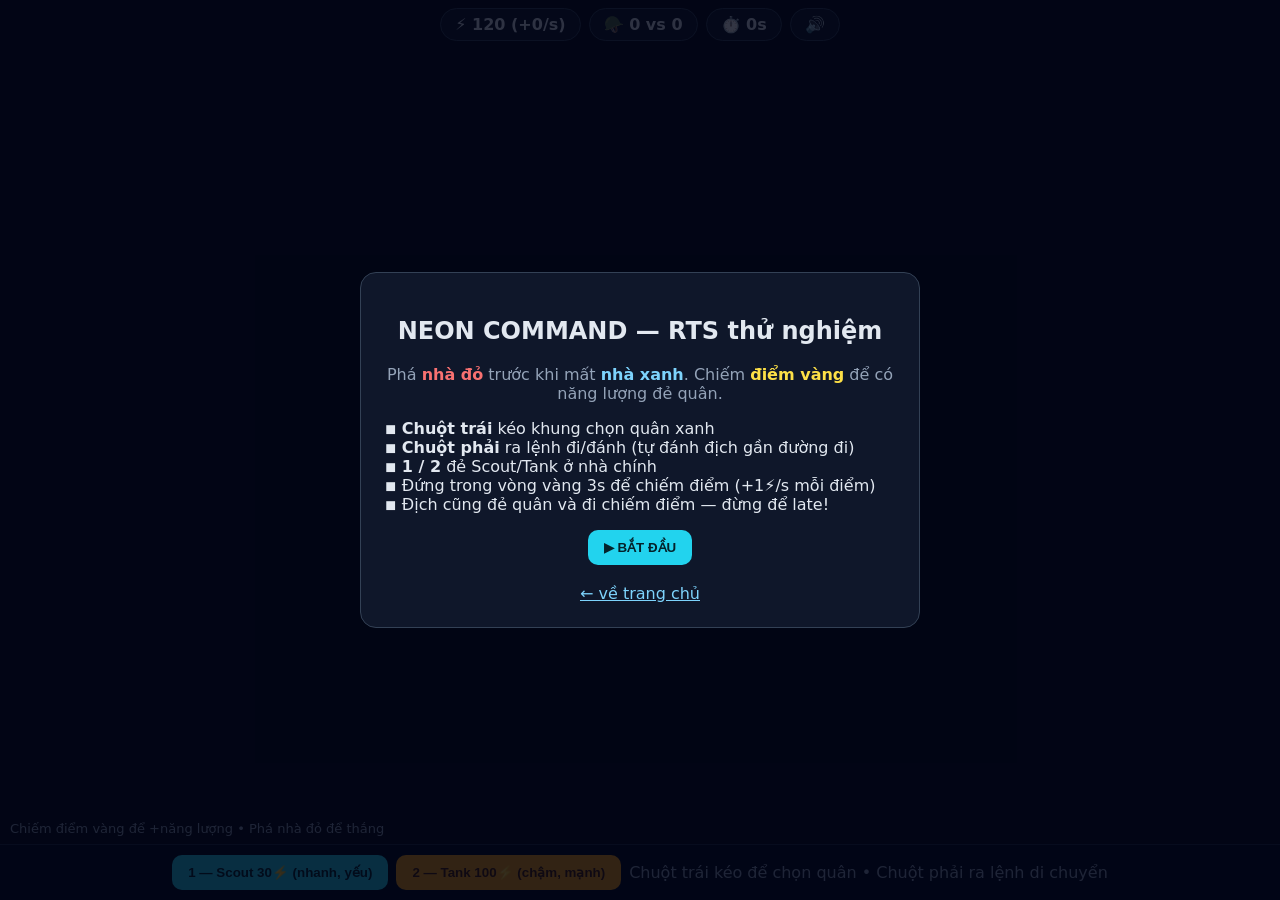
==== rts/index.html @ 44805024 "Add RTS MVP: Neon Command" ====
<!DOCTYPE html>
<html lang="vi">
<head>
<meta charset="UTF-8" />
<meta name="viewport" content="width=device-width, initial-scale=1.0" />
<title>NEON COMMAND — RTS MVP</title>
<style>
  *{box-sizing:border-box} body{margin:0;background:#04060d;color:#e2e8f0;font-family:system-ui,sans-serif;overflow:hidden}
  #game{display:block;width:100vw;height:100vh}
  .hud{position:fixed;top:0;left:0;right:0;display:flex;gap:8px;justify-content:center;padding:8px;pointer-events:none;font-weight:700;flex-wrap:wrap}
  .pill{background:rgba(15,23,42,.88);border:1px solid #334155;border-radius:999px;padding:6px 14px}
  .bar{position:fixed;left:0;right:0;bottom:0;display:flex;gap:8px;justify-content:center;align-items:center;padding:10px;background:rgba(2,6,23,.85);border-top:1px solid #1e293b;flex-wrap:wrap}
  button{padding:10px 16px;border:0;border-radius:10px;font-weight:800;cursor:pointer}
  .b1{background:#22d3ee;color:#04222a} .b2{background:#f59e0b;color:#451a03} .b1:disabled,.b2:disabled{opacity:.4;cursor:not-allowed}
  .overlay{position:fixed;inset:0;display:flex;align-items:center;justify-content:center;background:rgba(2,6,23,.8);padding:20px;text-align:center}
  .hidden{display:none!important} .panel{max-width:560px;background:#0f172a;border:1px solid #334155;border-radius:16px;padding:24px}
  kbd{background:#1e293b;border:1px solid #475569;border-radius:6px;padding:2px 8px}
  a{color:#7dd3fc}
  #hint{position:fixed;left:10px;bottom:64px;font-size:13px;color:#94a3b8;pointer-events:none}
</style>
</head>
<body>
<canvas id="game"></canvas>
<div class="hud">
  <div class="pill">⚡ <span id="energy">120</span> (+<span id="rate">0</span>/s)</div>
  <div class="pill">🪖 <span id="ucount">0</span> vs <span id="ecount">0</span></div>
  <div class="pill">⏱️ <span id="time">0</span>s</div>
  <div class="pill" id="mute" style="pointer-events:auto;cursor:pointer">🔊</div>
</div>
<div class="bar">
  <button class="b1" id="buildScout">1 — Scout 30⚡ (nhanh, yếu)</button>
  <button class="b2" id="buildTank">2 — Tank 100⚡ (chậm, mạnh)</button>
  <span id="sel" style="color:#94a3b8">Chuột trái kéo để chọn quân • Chuột phải ra lệnh di chuyển</span>
</div>
<div id="hint">Chiếm điểm vàng để +năng lượng • Phá nhà đỏ để thắng</div>

<div id="start" class="overlay">
  <div class="panel">
    <h2>NEON COMMAND — RTS thử nghiệm</h2>
    <p style="color:#94a3b8">Phá <b style="color:#f87171">nhà đỏ</b> trước khi mất <b style="color:#7dd3fc">nhà xanh</b>. Chiếm <b style="color:#fde047">điểm vàng</b> để có năng lượng đẻ quân.</p>
    <p style="text-align:left">◾ <b>Chuột trái</b> kéo khung chọn quân xanh<br>◾ <b>Chuột phải</b> ra lệnh đi/đánh (tự đánh địch gần đường đi)<br>◾ <b>1 / 2</b> đẻ Scout/Tank ở nhà chính<br>◾ Đứng trong vòng vàng 3s để chiếm điểm (+1⚡/s mỗi điểm)<br>◾ Địch cũng đẻ quân và đi chiếm điểm — đừng để late!</p>
    <button class="b1" id="play">▶ BẮT ĐẦU</button><br><br>
    <a href="../index.html">← về trang chủ</a>
  </div>
</div>
<div id="over" class="overlay hidden">
  <div class="panel">
    <h2 id="result">THẮNG!</h2>
    <p id="stats"></p>
    <button class="b1" id="retry">↻ CHƠI LẠI (R)</button><br><br>
    <a href="../index.html">← về trang chủ</a>
  </div>
</div>

<script>
const cv=document.getElementById('game'), ctx=cv.getContext('2d');
const WORLD={w:1600,h:900};
let scale=1,ox=0,oy=0;
function resize(){ cv.width=innerWidth; cv.height=innerHeight;
  scale=Math.min(cv.width/WORLD.w, cv.height/WORLD.h);
  ox=(cv.width-WORLD.w*scale)/2; oy=(cv.height-WORLD.h*scale)/2;
}
addEventListener('resize',resize); resize();
const W2S=(x,y)=>({x:ox+x*scale,y:oy+y*scale});
const S2W=(x,y)=>({x:(x-ox)/scale,y:(y-oy)/scale});

const $=id=>document.getElementById(id);
let muted=localStorage.getItem('neon-muted')==='1';
function beep(f=440,d=.07,t='square',v=.04){ if(muted)return; try{
  const a=beep.ac||(beep.ac=new (window.AudioContext||window.webkitAudioContext)());
  const o=a.createOscillator(),g=a.createGain(); o.type=t;o.frequency.value=f;g.gain.value=v;
  o.connect(g);g.connect(a.destination);o.start();o.stop(a.currentTime+d);}catch(e){} }
function updMute(){ $('mute').textContent=muted?'🔇':'🔊'; } updMute();
$('mute').onclick=e=>{e.stopPropagation();muted=!muted;localStorage.setItem('neon-muted',muted?'1':'0');updMute();};

const COST={scout:30,tank:100};
let units,nodes,parts,running,energy,enemyEnergy,elapsed,t0,selected,drag,aiT,nextId,over;

function reset(){
  units=[];parts=[];selected=new Set();drag=null;aiT=4;nextId=1;over=false;
  energy=120;enemyEnergy=60;elapsed=0;t0=performance.now();running=true;
  nodes=[{x:800,y:200,r:42,owner:0,p:0},{x:800,y:450,r:48,owner:0,p:0},{x:800,y:700,r:42,owner:0,p:0}];
  units.push(mkUnit(1,'scout',180,420),mkUnit(1,'scout',180,480));
  units.push(mkUnit(-1,'scout',1420,420),mkUnit(-1,'scout',1420,480));
  $('start').classList.add('hidden');$('over').classList.add('hidden');
}
function mkUnit(side,type,x,y){
  const base=type==='scout'?{hp:40,atk:5,range:130,speed:170,cd:0.7}:{hp:150,atk:22,range:110,speed:85,cd:1.2};
  return {id:nextId++,side,type,x,y,tx:x,ty:y,...base,max:base.hp,cdT:0};
}
function basePos(side){ return side===1?{x:120,y:450}:{x:1480,y:450}; }
function baseHP(side){ return side===1?state.pHP:state.eHP; }
let state={pHP:600,eHP:600};

function build(side,type){
  const c=COST[type];
  if(side===1){ if(energy<c)return false; energy-=c; }
  else { if(enemyEnergy<c)return false; enemyEnergy-=c; }
  const b=basePos(side);
  const u=mkUnit(side,type,b.x+(side===1?60:-60),b.y+(Math.random()-0.5)*120);
  u.tx=b.x+(side===1?220:-220); u.ty=b.y+(Math.random()-0.5)*200;
  units.push(u); beep(side===1?660:220,.08); return true;
}

function nearestEnemy(u){
  let best=null,bd=1e9;
  for(const v of units){ if(v.side===u.side||v.hp<=0)continue;
    const d=Math.hypot(v.x-u.x,v.y-u.y); if(d<bd){bd=d;best=v;} }
  // nhà địch cũng là mục tiêu
  const b=basePos(-u.side);
  const bhp=-u.side===1?state.pHP:state.eHP;
  // Thực ra check nhà theo side: nếu u.side=1 thì nhà địch là eHP ở (1480,450)
  const eb=u.side===1?{x:1480,y:450,hp:state.eHP}:{x:120,y:450,hp:state.pHP};
  const de=Math.hypot(eb.x-u.x,eb.y-u.y);
  if(de<bd && eb.hp>0){bd=de;best={isBase:true,side:-u.side,x:eb.x,y:eb.y,hp:eb.hp};}
  return {e:best,d:bd};
}

function damageBase(side,atk){
  if(side===1)state.pHP-=atk; else state.eHP-=atk;
  if(state.pHP<=0||state.eHP<=0) end(state.eHP<=0);
}
function end(win){
  if(over)return; over=true; running=false;
  $('result').textContent=win?'🏆 THẮNG! Phá được nhà đỏ':'💀 THUA — mất nhà xanh';
  $('result').style.color=win?'#4ade80':'#f87171';
  $('stats').textContent=`Sống ${elapsed.toFixed(0)}s — quân bạn ${units.filter(u=>u.side===1).length}, địch ${units.filter(u=>u.side===-1).length}. Bấm R chơi lại.`;
  $('over').classList.remove('hidden'); beep(win?880:150,.4,'sawtooth',.07);
}

let last=performance.now();
function loop(now){
  requestAnimationFrame(loop);
  if(!running)return;
  let dt=Math.min(.05,(now-last)/1000); last=now;
  elapsed=(now-t0)/1000;

  // thu nhập
  let inc=0,einc=0.5;
  for(const n of nodes){ if(n.owner===1)inc+=1; if(n.owner===-1)einc+=1; }
  energy+=inc*dt; enemyEnergy+=einc*dt;

  // chiếm điểm: chỉ 1 phe trong vòng mới tiến triển
  for(const n of nodes){
    let c1=0,cm1=0;
    for(const u of units){ if(u.hp<=0)continue; if(Math.hypot(u.x-n.x,u.y-n.y)<n.r){ u.side===1?c1++:cm1++; } }
    if(c1>0&&cm1===0){ if(n.owner!==1){n.p+=dt/3; if(n.p>=1){n.owner=1;n.p=0;beep(880,.12);} } }
    else if(cm1>0&&c1===0){ if(n.owner!==-1){n.p+=dt/3; if(n.p>=1){n.owner=-1;n.p=0;beep(220,.12);} } }
    else n.p=Math.max(0,n.p-dt/3);
  }

  // AI địch
  aiT-=dt;
  if(aiT<=0){
    aiT=Math.max(3.5,7-elapsed/60);
    const wantTank=elapsed>50&&enemyEnergy>=COST.tank&&Math.random()<0.5;
    const type=wantTank?'tank':'scout';
    if(build(-1,type)){
      const u=units[units.length-1];
      // đi chiếm điểm chưa có hoặc đánh nhà bạn
      let tgt=nodes.find(n=>n.owner!== -1);
      if(!tgt||Math.random()<0.4){ u.tx=120+Math.random()*200; u.ty=300+Math.random()*300; }
      else { u.tx=tgt.x; u.ty=tgt.y; }
    }
  }

  // combat + di chuyển
  for(const u of units){
    if(u.hp<=0)continue;
    u.cdT-=dt;
    const {e,d}=nearestEnemy(u);
    if(e&&d<u.range){
      if(u.cdT<=0){
        u.cdT=u.cd;
        if(e.isBase)damageBase(e.side,u.atk);
        else { e.hp-=u.atk; parts.push({x:e.x,y:e.y,life:.2,c:e.side===1?'#7dd3fc':'#f87171'}); if(e.hp<=0)beep(180,.06); }
        parts.push({x:(u.x+e.x)/2,y:(u.y+e.y)/2,life:.12,c:'#fde047'});
      }
    } else {
      // attack-move: đi tới đích, gặp địch trên đường (aggro 240) thì đuổi
      let mx=u.tx,my=u.ty;
      if(e&&d<240){ mx=e.x; my=e.y; }
      const dx=mx-u.x,dy=my-u.y,dd=Math.hypot(dx,dy);
      if(dd>6){ u.x+=dx/dd*u.speed*dt; u.y+=dy/dd*u.speed*dt; }
    }
    u.x=Math.max(10,Math.min(WORLD.w-10,u.x)); u.y=Math.max(10,Math.min(WORLD.h-10,u.y));
  }
  // tách chồng lấn
  for(let i=0;i<units.length;i++)for(let j=i+1;j<units.length;j++){
    const a=units[i],b=units[j]; if(a.hp<=0||b.hp<=0)continue;
    const dx=b.x-a.x,dy=b.y-a.y,d=Math.hypot(dx,dy);
    if(d>0&&d<22){ const p=(22-d)/2/d; a.x-=dx*p;a.y-=dy*p;b.x+=dx*p;b.y+=dy*p; }
  }
  units=units.filter(u=>u.hp>0);
  for(let i=parts.length-1;i>=0;i--){parts[i].life-=dt;if(parts[i].life<=0)parts.splice(i,1);}

  draw(now);
  $('energy').textContent=Math.floor(energy);
  $('rate').textContent=inc;
  $('ucount').textContent=units.filter(u=>u.side===1).length;
  $('ecount').textContent=units.filter(u=>u.side===-1).length;
  $('time').textContent=Math.floor(elapsed);
  $('buildScout').disabled=energy<COST.scout;
  $('buildTank').disabled=energy<COST.tank;
}

function draw(now){
  ctx.fillStyle='#04060d';ctx.fillRect(0,0,cv.width,cv.height);
  ctx.save();ctx.translate(ox,oy);ctx.scale(scale,scale);
  // nền + lưới
  ctx.fillStyle='#0a0f1e';ctx.fillRect(0,0,WORLD.w,WORLD.h);
  ctx.strokeStyle='#111a30';for(let x=0;x<=WORLD.w;x+=80){ctx.beginPath();ctx.moveTo(x,0);ctx.lineTo(x,WORLD.h);ctx.stroke();}
  for(let y=0;y<=WORLD.h;y+=80){ctx.beginPath();ctx.moveTo(0,y);ctx.lineTo(WORLD.w,y);ctx.stroke();}
  // đường giữa
  ctx.strokeStyle='#1e293b';ctx.setLineDash([10,10]);ctx.beginPath();ctx.moveTo(800,0);ctx.lineTo(800,900);ctx.stroke();ctx.setLineDash([]);
  // nodes
  for(const n of nodes){
    ctx.fillStyle=n.owner===1?'#1d4ed8':n.owner===-1?'#991b1b':'#3f3f46';
    ctx.beginPath();ctx.arc(n.x,n.y,n.r,0,7);ctx.fill();
    ctx.strokeStyle=n.owner===1?'#7dd3fc':n.owner===-1?'#f87171':'#fde047';ctx.lineWidth=3;
    ctx.beginPath();ctx.arc(n.x,n.y,n.r,0,7);ctx.stroke();
    if(n.p>0){ctx.strokeStyle='#fff';ctx.beginPath();ctx.arc(n.x,n.y,n.r+6,-1.57,-1.57+n.p*6.28);ctx.stroke();}
    ctx.fillStyle='#fff';ctx.font='bold 13px system-ui';ctx.textAlign='center';ctx.fillText(n.owner===1?'+1 BẠN':n.owner===-1?'+1 ĐỊCH':'+1 VÀNG',n.x,n.y+4);
  }
  // nhà
  drawBase(120,450,state.pHP,600,'#2563eb','NHÀ BẠN');
  drawBase(1480,450,state.eHP,600,'#dc2626','NHÀ ĐỊCH');
  // quân
  for(const u of units){
    const c=u.side===1?'#38bdf8':'#f87171';
    ctx.shadowBlur=10;ctx.shadowColor=c;ctx.fillStyle=c;
    if(u.type==='scout'){ctx.beginPath();ctx.arc(u.x,u.y,9,0,7);ctx.fill();}
    else{ctx.fillRect(u.x-11,u.y-11,22,22);}
    ctx.shadowBlur=0;
    if(selected.has(u.id)){ctx.strokeStyle='#fff';ctx.lineWidth=2;ctx.beginPath();ctx.arc(u.x,u.y,14,0,7);ctx.stroke();}
    // máu
    ctx.fillStyle='#000';ctx.fillRect(u.x-12,u.y-18,24,4);
    ctx.fillStyle=u.side===1?'#4ade80':'#ef4444';ctx.fillRect(u.x-12,u.y-18,24*Math.max(0,u.hp/u.max),4);
  }
  // đạn
  for(const p of parts){ctx.globalAlpha=Math.min(1,p.life*5);ctx.fillStyle=p.c;ctx.fillRect(p.x-3,p.y-3,6,6);}
  ctx.globalAlpha=1;
  // khung kéo
  if(drag){const a=S2W(drag.x0,drag.y0),b=S2W(drag.x1,drag.y1);
    ctx.strokeStyle='#fff';ctx.setLineDash([6,4]);ctx.strokeRect(Math.min(a.x,b.x),Math.min(a.y,b.y),Math.abs(b.x-a.x),Math.abs(b.y-a.y));ctx.setLineDash([]);}
  ctx.restore();
}
function drawBase(x,y,hp,max,color,label){
  ctx.fillStyle='#0f172a';ctx.fillRect(x-50,y-60,100,120);
  ctx.strokeStyle=color;ctx.lineWidth=3;ctx.strokeRect(x-50,y-60,100,120);
  ctx.fillStyle=color;ctx.font='bold 14px system-ui';ctx.textAlign='center';ctx.fillText(label,x,y-68);
  ctx.fillStyle='#000';ctx.fillRect(x-50,y+66,100,8);
  ctx.fillStyle=color;ctx.fillRect(x-50,y+66,100*Math.max(0,hp/max),8);
}

// input
cv.addEventListener('contextmenu',e=>e.preventDefault());
cv.addEventListener('mousedown',e=>{
  if(!running)return; const w=S2W(e.clientX,e.clientY);
  if(e.button===0){drag={x0:e.clientX,y0:e.clientY,x1:e.clientX,y1:e.clientY};}
  else if(e.button===2){ for(const u of units)if(selected.has(u.id)){u.tx=Math.max(10,Math.min(WORLD.w-10,w.x));u.ty=Math.max(10,Math.min(WORLD.h-10,w.y));} beep(520,.05); }
});
cv.addEventListener('mousemove',e=>{ if(drag){drag.x1=e.clientX;drag.y1=e.clientY;} });
cv.addEventListener('mouseup',e=>{
  if(e.button!==0||!drag)return;
  const a=S2W(Math.min(drag.x0,drag.x1),Math.min(drag.y0,drag.y1));
  const b=S2W(Math.max(drag.x0,drag.x1),Math.max(drag.y0,drag.y1));
  const small=Math.abs(b.x-a.x)<10&&Math.abs(b.y-a.y)<10;
  selected.clear();
  for(const u of units){ if(u.side!==1||u.hp<=0)continue;
    if(small){ if(Math.hypot(u.x-a.x,u.y-a.y)<20)selected.add(u.id); }
    else if(u.x>=a.x&&u.x<=b.x&&u.y>=a.y&&u.y<=b.y)selected.add(u.id);
  }
  $('sel').textContent=`Đã chọn ${selected.size} quân — chuột phải để ra lệnh`;
  drag=null;
});
addEventListener('keydown',e=>{
  const k=e.key.toLowerCase();
  if(k==='1')build(1,'scout'); if(k==='2')build(1,'tank');
  if(k==='m'){$('mute').click();}
  if(k==='r'&&over){state={pHP:600,eHP:600};reset();last=performance.now();requestAnimationFrame(loop);}
});
$('buildScout').onclick=()=>build(1,'scout');
$('buildTank').onclick=()=>build(1,'tank');
$('play').onclick=()=>{state={pHP:600,eHP:600};reset();last=performance.now();requestAnimationFrame(loop);beep(660,.1);};
$('retry').onclick=()=>{state={pHP:600,eHP:600};reset();last=performance.now();requestAnimationFrame(loop);};
requestAnimationFrame(loop);
</script>
</body>
</html>
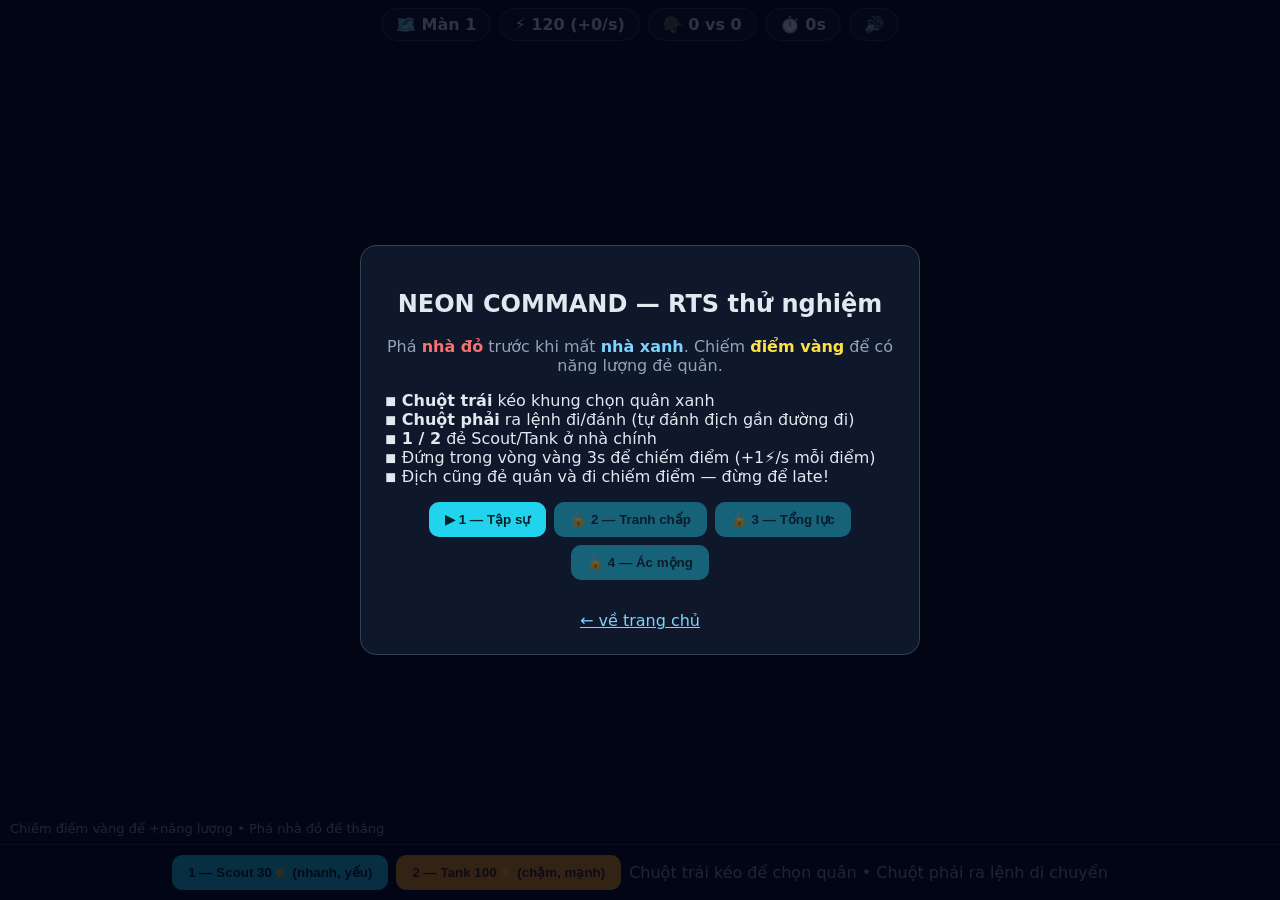
==== commit 5e7afd5a: "RTS 4 levels with unlock progression" ====
--- a/rts/index.html
+++ b/rts/index.html
@@ -22,6 +22,7 @@
 <body>
 <canvas id="game"></canvas>
 <div class="hud">
+  <div class="pill">🗺️ Màn <span id="level">1</span></div>
   <div class="pill">⚡ <span id="energy">120</span> (+<span id="rate">0</span>/s)</div>
   <div class="pill">🪖 <span id="ucount">0</span> vs <span id="ecount">0</span></div>
   <div class="pill">⏱️ <span id="time">0</span>s</div>
@@ -39,7 +40,8 @@
     <h2>NEON COMMAND — RTS thử nghiệm</h2>
     <p style="color:#94a3b8">Phá <b style="color:#f87171">nhà đỏ</b> trước khi mất <b style="color:#7dd3fc">nhà xanh</b>. Chiếm <b style="color:#fde047">điểm vàng</b> để có năng lượng đẻ quân.</p>
     <p style="text-align:left">◾ <b>Chuột trái</b> kéo khung chọn quân xanh<br>◾ <b>Chuột phải</b> ra lệnh đi/đánh (tự đánh địch gần đường đi)<br>◾ <b>1 / 2</b> đẻ Scout/Tank ở nhà chính<br>◾ Đứng trong vòng vàng 3s để chiếm điểm (+1⚡/s mỗi điểm)<br>◾ Địch cũng đẻ quân và đi chiếm điểm — đừng để late!</p>
-    <button class="b1" id="play">▶ BẮT ĐẦU</button><br><br>
+    <div id="levels" style="display:flex;gap:8px;justify-content:center;flex-wrap:wrap;margin:12px 0"></div>
+    <br>
     <a href="../index.html">← về trang chủ</a>
   </div>
 </div>
@@ -47,7 +49,9 @@
   <div class="panel">
     <h2 id="result">THẮNG!</h2>
     <p id="stats"></p>
-    <button class="b1" id="retry">↻ CHƠI LẠI (R)</button><br><br>
+    <button class="b1" id="retry">↻ CHƠI LẠI (R)</button>
+    <button class="b2" id="next">MÀN TIẾP ▶</button><br><br>
+    <button class="b1" id="menu" style="background:#334155;color:#fff">🗺️ Chọn màn</button><br><br>
     <a href="../index.html">← về trang chủ</a>
   </div>
 </div>
@@ -74,14 +78,39 @@
 $('mute').onclick=e=>{e.stopPropagation();muted=!muted;localStorage.setItem('neon-muted',muted?'1':'0');updMute();};
 
 const COST={scout:30,tank:100};
+const LEVELS=[
+  {name:'1 — Tập sự', desc:'1 điểm vàng, địch yếu, không tank', energy:150, enemyEnergy:0, pHP:600, eHP:300, aiBase:10, aiMin:6, tankAt:999, enemyTanks:false, nodes:[{x:800,y:450,r:48}]},
+  {name:'2 — Tranh chấp', desc:'3 điểm vàng, địch thường', energy:120, enemyEnergy:60, pHP:600, eHP:600, aiBase:7, aiMin:3.5, tankAt:50, enemyTanks:true, nodes:[{x:800,y:200,r:42},{x:800,y:450,r:48},{x:800,y:700,r:42}]},
+  {name:'3 — Tổng lực', desc:'Địch đông, tank sớm, nhà đỏ 800 máu', energy:120, enemyEnergy:100, pHP:600, eHP:800, aiBase:5.5, aiMin:3, tankAt:30, enemyTanks:true, extraTanks:1, nodes:[{x:800,y:200,r:42},{x:800,y:450,r:48},{x:800,y:700,r:42}]},
+  {name:'4 — Ác mộng', desc:'Nhà đỏ 1000 máu, AI đẻ liên tục', energy:120, enemyEnergy:140, pHP:600, eHP:1000, aiBase:4, aiMin:2.5, tankAt:20, enemyTanks:true, extraTanks:2, nodes:[{x:800,y:200,r:42},{x:800,y:450,r:48},{x:800,y:700,r:42}]},
+];
+let curLevel=0;
+let unlocked=+(localStorage.getItem('neon-cmd-unlock')||1);
 let units,nodes,parts,running,energy,enemyEnergy,elapsed,t0,selected,drag,aiT,nextId,over;
 
+function renderLevels(){
+  const box=$('levels'); box.innerHTML='';
+  LEVELS.forEach((lv,i)=>{
+    const b=document.createElement('button');
+    const open=(i+1)<=unlocked;
+    b.textContent=(open?'▶ ':'🔒 ')+lv.name;
+    b.className='b1'; b.disabled=!open; b.title=lv.desc;
+    b.onclick=()=>{ curLevel=i; state={pHP:lv.pHP,eHP:lv.eHP}; reset(); last=performance.now(); requestAnimationFrame(loop); beep(660,.1); };
+    box.appendChild(b);
+  });
+}
+renderLevels();
+
 function reset(){
+  const lv=LEVELS[curLevel];
   units=[];parts=[];selected=new Set();drag=null;aiT=4;nextId=1;over=false;
-  energy=120;enemyEnergy=60;elapsed=0;t0=performance.now();running=true;
-  nodes=[{x:800,y:200,r:42,owner:0,p:0},{x:800,y:450,r:48,owner:0,p:0},{x:800,y:700,r:42,owner:0,p:0}];
+  energy=lv.energy;enemyEnergy=lv.enemyEnergy;elapsed=0;t0=performance.now();running=true;
+  $('level').textContent=curLevel+1;
+  $('hint').textContent=`Màn ${curLevel+1}: ${lv.desc}`;
+  nodes=lv.nodes.map(n=>({x:n.x,y:n.y,r:n.r,owner:0,p:0}));
   units.push(mkUnit(1,'scout',180,420),mkUnit(1,'scout',180,480));
   units.push(mkUnit(-1,'scout',1420,420),mkUnit(-1,'scout',1420,480));
+  for(let i=0;i<(lv.extraTanks||0);i++) units.push(mkUnit(-1,'tank',1420,300+i*150));
   $('start').classList.add('hidden');$('over').classList.add('hidden');
 }
 function mkUnit(side,type,x,y){
@@ -122,9 +151,14 @@
 }
 function end(win){
   if(over)return; over=true; running=false;
-  $('result').textContent=win?'🏆 THẮNG! Phá được nhà đỏ':'💀 THUA — mất nhà xanh';
+  if(win && curLevel+1 < LEVELS.length && curLevel+2 > unlocked){
+    unlocked=curLevel+2; localStorage.setItem('neon-cmd-unlock',unlocked); renderLevels();
+  }
+  $('result').textContent=win?`🏆 THẮNG MÀN ${curLevel+1}!`:'💀 THUA — mất nhà xanh';
   $('result').style.color=win?'#4ade80':'#f87171';
-  $('stats').textContent=`Sống ${elapsed.toFixed(0)}s — quân bạn ${units.filter(u=>u.side===1).length}, địch ${units.filter(u=>u.side===-1).length}. Bấm R chơi lại.`;
+  const hasNext=win && curLevel+1<LEVELS.length;
+  $('stats').textContent=`Màn ${curLevel+1}: ${LEVELS[curLevel].desc}. Sống ${elapsed.toFixed(0)}s. Bấm R chơi lại${hasNext?' hoặc qua Màn tiếp':''}.`;
+  $('next').style.display=hasNext?'inline-block':'none';
   $('over').classList.remove('hidden'); beep(win?880:150,.4,'sawtooth',.07);
 }
 
@@ -149,11 +183,12 @@
     else n.p=Math.max(0,n.p-dt/3);
   }
 
-  // AI địch
+  // AI địch theo màn
   aiT-=dt;
   if(aiT<=0){
-    aiT=Math.max(3.5,7-elapsed/60);
-    const wantTank=elapsed>50&&enemyEnergy>=COST.tank&&Math.random()<0.5;
+    const lv=LEVELS[curLevel];
+    aiT=Math.max(lv.aiMin,lv.aiBase-elapsed/60);
+    const wantTank=lv.enemyTanks&&elapsed>lv.tankAt&&enemyEnergy>=COST.tank&&Math.random()<0.5;
     const type=wantTank?'tank':'scout';
     if(build(-1,type)){
       const u=units[units.length-1];
@@ -223,8 +258,8 @@
     ctx.fillStyle='#fff';ctx.font='bold 13px system-ui';ctx.textAlign='center';ctx.fillText(n.owner===1?'+1 BẠN':n.owner===-1?'+1 ĐỊCH':'+1 VÀNG',n.x,n.y+4);
   }
   // nhà
-  drawBase(120,450,state.pHP,600,'#2563eb','NHÀ BẠN');
-  drawBase(1480,450,state.eHP,600,'#dc2626','NHÀ ĐỊCH');
+  drawBase(120,450,state.pHP,LEVELS[curLevel].pHP,'#2563eb','NHÀ BẠN');
+  drawBase(1480,450,state.eHP,LEVELS[curLevel].eHP,'#dc2626','NHÀ ĐỊCH');
   // quân
   for(const u of units){
     const c=u.side===1?'#38bdf8':'#f87171';
@@ -278,12 +313,13 @@
   const k=e.key.toLowerCase();
   if(k==='1')build(1,'scout'); if(k==='2')build(1,'tank');
   if(k==='m'){$('mute').click();}
-  if(k==='r'&&over){state={pHP:600,eHP:600};reset();last=performance.now();requestAnimationFrame(loop);}
+  if(k==='r'&&over){state={pHP:LEVELS[curLevel].pHP,eHP:LEVELS[curLevel].eHP};reset();last=performance.now();requestAnimationFrame(loop);}
 });
 $('buildScout').onclick=()=>build(1,'scout');
 $('buildTank').onclick=()=>build(1,'tank');
-$('play').onclick=()=>{state={pHP:600,eHP:600};reset();last=performance.now();requestAnimationFrame(loop);beep(660,.1);};
-$('retry').onclick=()=>{state={pHP:600,eHP:600};reset();last=performance.now();requestAnimationFrame(loop);};
+$('retry').onclick=()=>{state={pHP:LEVELS[curLevel].pHP,eHP:LEVELS[curLevel].eHP};reset();last=performance.now();requestAnimationFrame(loop);};
+$('next').onclick=()=>{ if(curLevel+1<LEVELS.length){curLevel++;state={pHP:LEVELS[curLevel].pHP,eHP:LEVELS[curLevel].eHP};reset();last=performance.now();requestAnimationFrame(loop);} };
+$('menu').onclick=()=>{ running=false; $('over').classList.add('hidden'); $('start').classList.remove('hidden'); renderLevels(); };
 requestAnimationFrame(loop);
 </script>
 </body>
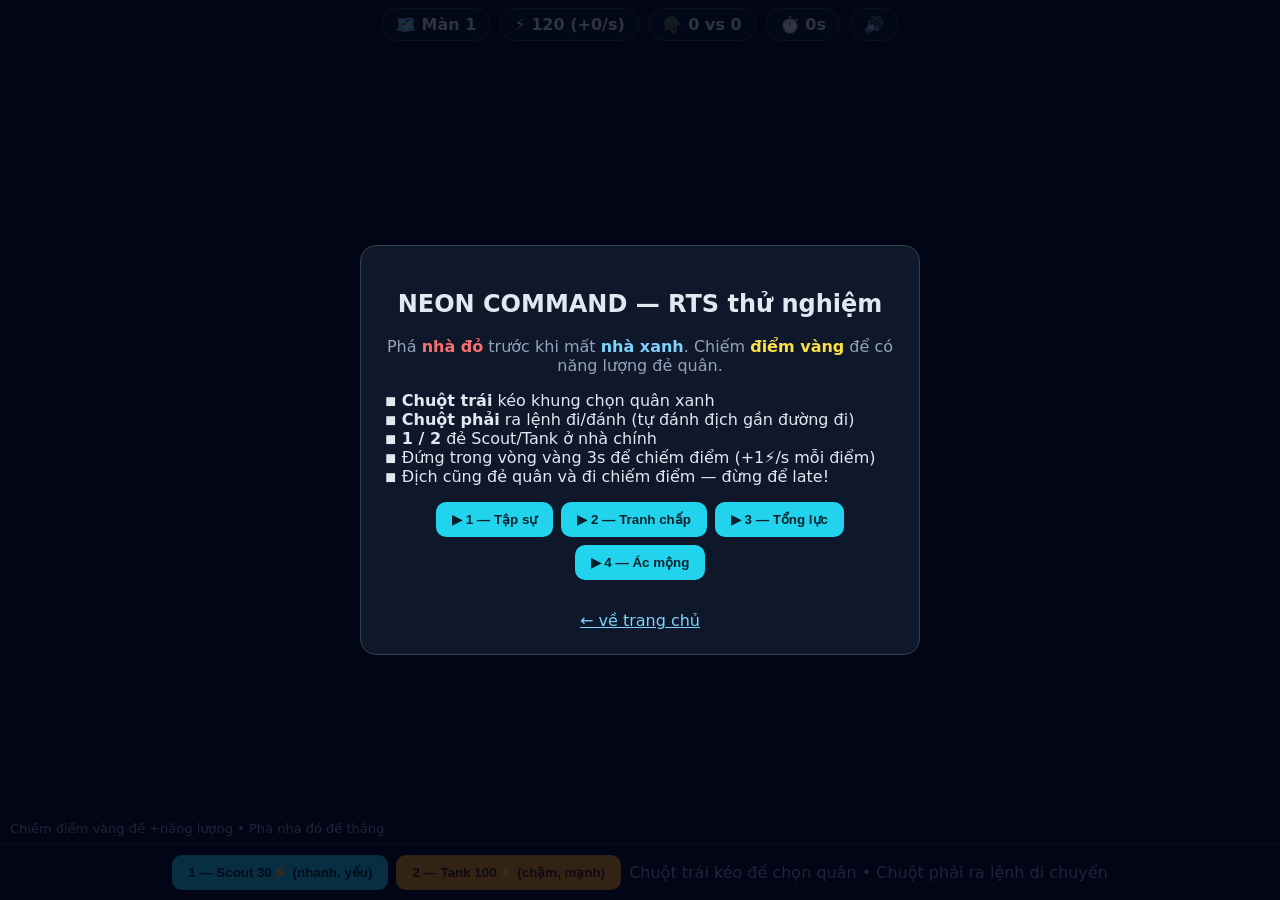
==== commit 19860d0d: "RTS open all 4 levels, no lock" ====
--- a/rts/index.html
+++ b/rts/index.html
@@ -85,16 +85,14 @@
   {name:'4 — Ác mộng', desc:'Nhà đỏ 1000 máu, AI đẻ liên tục', energy:120, enemyEnergy:140, pHP:600, eHP:1000, aiBase:4, aiMin:2.5, tankAt:20, enemyTanks:true, extraTanks:2, nodes:[{x:800,y:200,r:42},{x:800,y:450,r:48},{x:800,y:700,r:42}]},
 ];
 let curLevel=0;
-let unlocked=+(localStorage.getItem('neon-cmd-unlock')||1);
 let units,nodes,parts,running,energy,enemyEnergy,elapsed,t0,selected,drag,aiT,nextId,over;
 
 function renderLevels(){
   const box=$('levels'); box.innerHTML='';
   LEVELS.forEach((lv,i)=>{
     const b=document.createElement('button');
-    const open=(i+1)<=unlocked;
-    b.textContent=(open?'▶ ':'🔒 ')+lv.name;
-    b.className='b1'; b.disabled=!open; b.title=lv.desc;
+    b.textContent='▶ '+lv.name;
+    b.className='b1'; b.title=lv.desc;
     b.onclick=()=>{ curLevel=i; state={pHP:lv.pHP,eHP:lv.eHP}; reset(); last=performance.now(); requestAnimationFrame(loop); beep(660,.1); };
     box.appendChild(b);
   });
@@ -151,9 +149,6 @@
 }
 function end(win){
   if(over)return; over=true; running=false;
-  if(win && curLevel+1 < LEVELS.length && curLevel+2 > unlocked){
-    unlocked=curLevel+2; localStorage.setItem('neon-cmd-unlock',unlocked); renderLevels();
-  }
   $('result').textContent=win?`🏆 THẮNG MÀN ${curLevel+1}!`:'💀 THUA — mất nhà xanh';
   $('result').style.color=win?'#4ade80':'#f87171';
   const hasNext=win && curLevel+1<LEVELS.length;
